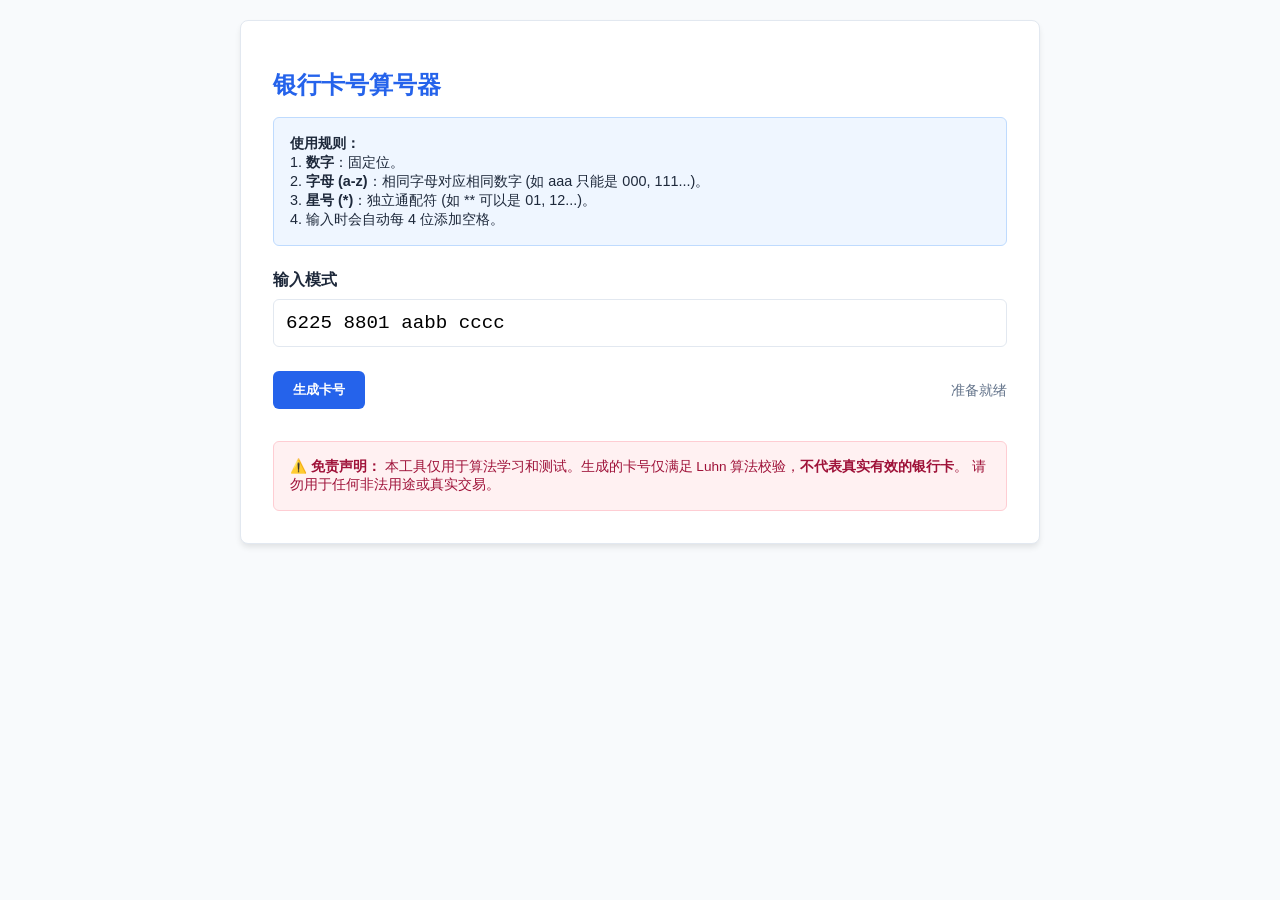
==== bank/index.html @ 79b9a86f "add bank card number generator" ====
<!DOCTYPE html>
<html lang="zh-CN">
<head>
    <meta charset="UTF-8">
    <meta name="viewport" content="width=device-width, initial-scale=1.0">
    <title>银行卡号算号器</title>
    <style>
        body {
            font-family: Roboto,"PingFang SC","Noto Sans CJK SC","Noto Sans SC","WenQuanYi Micro Hei","Helvetica Neue","Microsoft YaHei",Arial,sans-serif;
            background-color: #f8fafc;
            color: #1e293b;
            padding: 20px;
            max-width: 800px;
            margin: 0 auto;
        }

        h1 { font-size: 1.5rem; margin-bottom: 1rem; color: #2563eb; }

        .container {
            background: #ffffff;
            padding: 2rem;
            border-radius: 8px;
            box-shadow: 0 4px 6px -1px rgba(0, 0, 0, 0.1);
            border: 1px solid #e2e8f0;
        }

        .input-group { margin-bottom: 1.5rem; }

        label { display: block; font-weight: 600; margin-bottom: 0.5rem; }

        input[type="text"] {
            width: 100%;
            padding: 12px;
            border: 1px solid #e2e8f0;
            border-radius: 6px;
            font-size: 1.2rem;
            font-family: 'Courier New', monospace;
            box-sizing: border-box;
            outline: none;
        }

        input[type="text"]:focus {
            border-color: #2563eb;
            box-shadow: 0 0 0 3px rgba(37, 99, 235, 0.1);
        }

        .controls {
            display: flex;
            gap: 10px;
            margin-bottom: 1rem;
            align-items: center;
        }

        button {
            background-color: #2563eb;
            color: white;
            border: none;
            padding: 10px 20px;
            border-radius: 6px;
            cursor: pointer;
            font-weight: 600;
        }

        button:hover:not(:disabled) { background-color: #1d4ed8; }

        button:disabled {
            background-color: #94a3b8;
            cursor: not-allowed;
        }

        .stats {
            font-size: 0.9rem;
            color: #64748b;
            margin-left: auto;
        }

        #resultContainer {
            margin-top: 20px;
            font-family: 'Courier New', monospace;
            font-size: 1rem;
            line-height: 1.8;
            white-space: pre-wrap;
        }

        .rule-box {
            background: #eff6ff;
            border: 1px solid #bfdbfe;
            padding: 1rem;
            border-radius: 6px;
            margin-bottom: 1.5rem;
            font-size: 0.9rem;
        }

        .disclaimer {
            margin-top: 2rem;
            padding: 1rem;
            background-color: #fff1f2;
            border: 1px solid #fecdd3;
            border-radius: 6px;
            color: #9f1239;
            font-size: 0.85rem;
        }

        .loading-dots:after {
            content: ' .';
            animation: dots 1s steps(5, end) infinite;
        }
        @keyframes dots {
            0%, 20% { content: ' .'; }
            40% { content: ' ..'; }
            60% { content: ' ...'; }
            80%, 100% { content: ''; }
        }
    </style>
</head>

<body>

    <div class="container">
        <h1>银行卡号算号器</h1>

        <div class="rule-box">
            <strong>使用规则：</strong><br>
            1. <strong>数字</strong>：固定位。<br>
            2. <strong>字母 (a-z)</strong>：相同字母对应相同数字 (如 aaa 只能是 000, 111...)。<br>
            3. <strong>星号 (*)</strong>：独立通配符 (如 ** 可以是 01, 12...)。<br>
            4. 输入时会自动每 4 位添加空格。
        </div>

        <div class="input-group">
            <label for="pattern">输入模式</label>
            <input type="text" id="pattern" placeholder="6225 8801 aabb cccc" value="6225 8801 aabb cccc" autocomplete="off">
        </div>

        <div class="controls">
            <button id="btnGenerate" onclick="startGeneration()">生成卡号</button>
            <span class="stats" id="statusText">准备就绪</span>
        </div>

        <div id="resultContainer"></div>

        <div class="disclaimer">
            <strong>⚠️ 免责声明：</strong>
            本工具仅用于算法学习和测试。生成的卡号仅满足 Luhn 算法校验，<strong>不代表真实有效的银行卡</strong>。
            请勿用于任何非法用途或真实交易。
        </div>
    </div>

    <script>
        const MAX_RESULTS = 5000;

        // 输入框自动格式化（修复：第 5 个字符才开始加空格）
        const inputEl = document.getElementById('pattern');

        inputEl.addEventListener('input', function(e) {
            const cursorPos = e.target.selectionStart;
            const newValue = e.target.value;

            // 1. 移除所有空格，获取纯内容
            let cleanVal = newValue.replace(/\s/g, '');
            // 只保留数字、字母、星号
            cleanVal = cleanVal.replace(/[^0-9a-zA-Z*]/g, '');

            // 2. 每 4 个字符加一个空格，但只在后面还有字符时才加
            // 例如：6221 不加空格，62212 变成 6221 2
            let formattedVal = cleanVal.replace(/(.{4})(?=.)/g, '$1 ');

            // 3. 计算光标位置
            // 计算光标前的有效字符数（不含空格）
            const rawBeforeCursor = newValue.substring(0, cursorPos).replace(/\s/g, '');
            const validCharsBeforeCursor = rawBeforeCursor.replace(/[^0-9a-zA-Z*]/g, '').length;

            // 在格式化后的字符串中，每完整 4 个字符组后面有一个空格
            // 但最后一组如果不完整则没有空格
            // 所以光标前的空格数 = Math.floor((有效字符数 - 1) / 4)
            const spacesBeforeCursor = validCharsBeforeCursor > 0 ? Math.floor((validCharsBeforeCursor - 1) / 4) : 0;
            const newCursorPos = validCharsBeforeCursor + spacesBeforeCursor;

            // 4. 更新输入框
            if (newValue !== formattedVal) {
                e.target.value = formattedVal;
                e.target.selectionStart = e.target.selectionEnd = newCursorPos;
            }
        });

        // Luhn 算法校验
        function luhnCheck(cardNumber) {
            let sum = 0;
            let isSecond = false;
            for (let i = cardNumber.length - 1; i >= 0; i--) {
                let digit = parseInt(cardNumber[i]);
                if (isSecond) {
                    digit *= 2;
                    if (digit > 9) digit -= 9;
                }
                sum += digit;
                isSecond = !isSecond;
            }
            return sum % 10 === 0;
        }

        // 格式化输出 (每 4 位加空格)
        function formatCard(card) {
            return card.replace(/(.{4})/g, '$1 ').trim();
        }

        const sleep = (ms) => new Promise(resolve => setTimeout(resolve, ms));

        async function startGeneration() {
            const rawInput = document.getElementById('pattern').value;
            const resultContainer = document.getElementById('resultContainer');
            const statusText = document.getElementById('statusText');
            const btnGenerate = document.getElementById('btnGenerate');

            const cleanInput = rawInput.replace(/\s+/g, '').toLowerCase();

            if (!cleanInput) {
                alert("请输入包含数字、字母或 * 的模式");
                return;
            }

            // 解析模式
            const pattern = [];
            const uniqueLinks = new Set();
            let totalVariables = 0;

            for (let i = 0; i < cleanInput.length; i++) {
                const char = cleanInput[i];
                if (/[0-9]/.test(char)) {
                    pattern.push({ type: 'fixed', val: char });
                } else if (/[a-z]/.test(char)) {
                    pattern.push({ type: 'link', val: char });
                    uniqueLinks.add(char);
                } else if (char === '*') {
                    pattern.push({ type: 'star', val: `star_${i}` });
                    totalVariables++;
                }
            }

            totalVariables += uniqueLinks.size;

            if (totalVariables > 9) {
                if(!confirm(`警告：变量位数过多 (${totalVariables} 位)，计算量巨大。\n是否继续？`)) {
                    return;
                }
            }

            // 初始化 UI
            btnGenerate.disabled = true;
            btnGenerate.textContent = "生成中...";
            btnGenerate.classList.add('loading-dots');
            resultContainer.textContent = "";
            statusText.textContent = "正在计算...";

            const results = [];

            try {
                await generateAsync(0, {}, pattern, results, (count) => {
                    statusText.textContent = `已找到 ${count} 条...`;

                    if (results.length > 0 && results.length % 200 === 0) {
                        resultContainer.textContent = results.map(formatCard).join('\n');
                    }
                });

                resultContainer.textContent = results.map(formatCard).join('\n');
                statusText.textContent = `完成！共找到 ${results.length} 条。`;

                if (results.length >= MAX_RESULTS) {
                    statusText.textContent += " (已达到显示上限)";
                }

            } catch (e) {
                console.error(e);
                statusText.textContent = "生成中断或出错";
            } finally {
                btnGenerate.disabled = false;
                btnGenerate.textContent = "生成卡号";
                btnGenerate.classList.remove('loading-dots');
            }
        }

        async function generateAsync(index, currentMap, pattern, results, callback) {
            if (results.length >= MAX_RESULTS) return;

            if (index % 3000 === 0) {
                await sleep(0);
                if (results.length >= MAX_RESULTS) return;
            }

            if (index === pattern.length) {
                let cardStr = "";
                for (let p of pattern) {
                    if (p.type === 'fixed') {
                        cardStr += p.val;
                    } else {
                        cardStr += currentMap[p.val];
                    }
                }

                if (luhnCheck(cardStr)) {
                    results.push(cardStr);
                }

                callback(results.length);
                return;
            }

            const node = pattern[index];

            if (node.type === 'fixed') {
                await generateAsync(index + 1, currentMap, pattern, results, callback);
            } else if (node.type === 'link') {
                if (currentMap.hasOwnProperty(node.val)) {
                    await generateAsync(index + 1, currentMap, pattern, results, callback);
                } else {
                    for (let d = 0; d <= 9; d++) {
                        if (results.length >= MAX_RESULTS) break;
                        currentMap[node.val] = d;
                        await generateAsync(index + 1, currentMap, pattern, results, callback);
                    }
                    delete currentMap[node.val];
                }
            } else if (node.type === 'star') {
                for (let d = 0; d <= 9; d++) {
                    if (results.length >= MAX_RESULTS) break;
                    currentMap[node.val] = d;
                    await generateAsync(index + 1, currentMap, pattern, results, callback);
                }
                delete currentMap[node.val];
            }
        }
    </script>
</body>
</html>
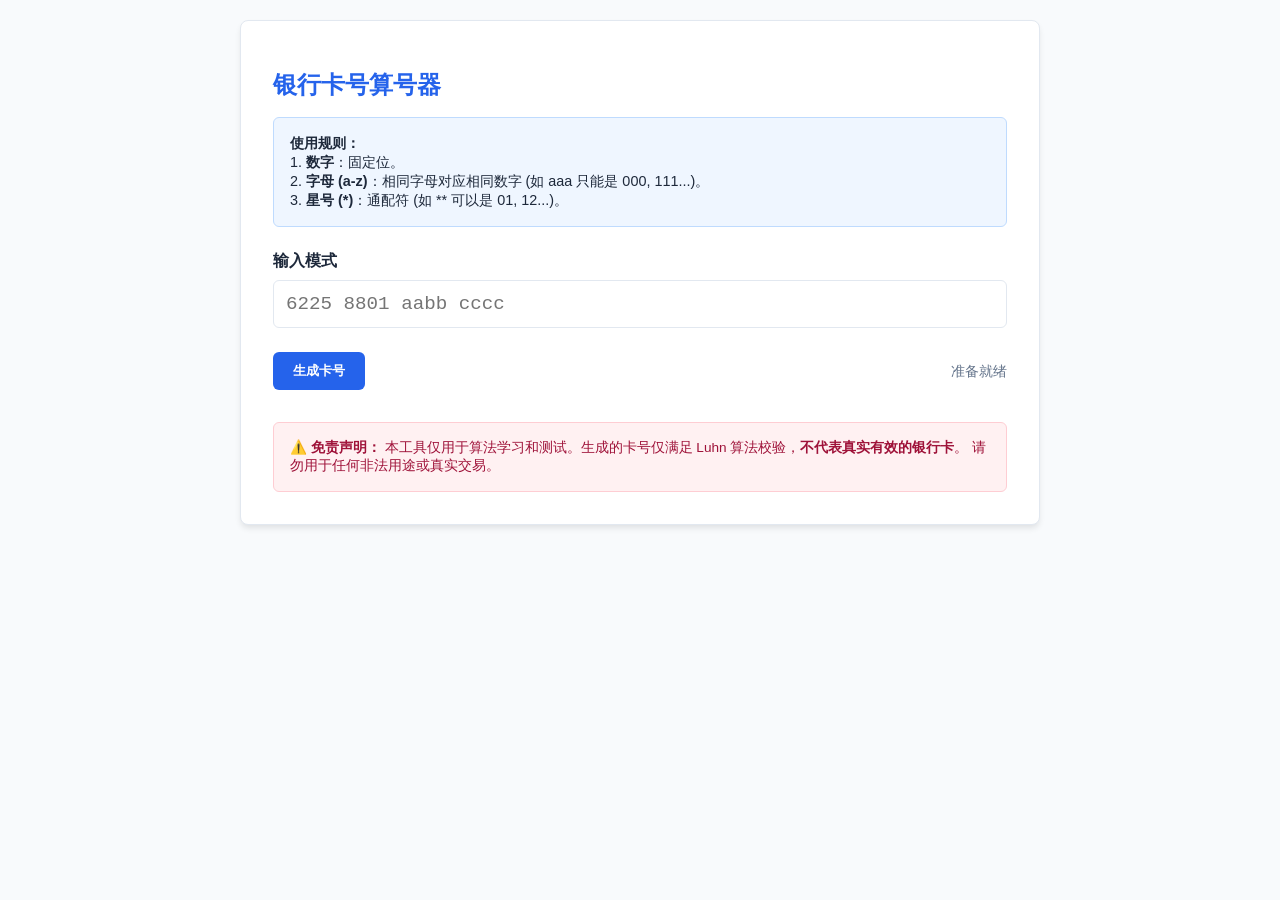
==== commit 5905d32c: "update bank" ====
--- a/bank/index.html
+++ b/bank/index.html
@@ -123,13 +123,12 @@
             <strong>使用规则：</strong><br>
             1. <strong>数字</strong>：固定位。<br>
             2. <strong>字母 (a-z)</strong>：相同字母对应相同数字 (如 aaa 只能是 000, 111...)。<br>
-            3. <strong>星号 (*)</strong>：独立通配符 (如 ** 可以是 01, 12...)。<br>
-            4. 输入时会自动每 4 位添加空格。
+            3. <strong>星号 (*)</strong>：通配符 (如 ** 可以是 01, 12...)。<br>
         </div>
 
         <div class="input-group">
             <label for="pattern">输入模式</label>
-            <input type="text" id="pattern" placeholder="6225 8801 aabb cccc" value="6225 8801 aabb cccc" autocomplete="off">
+            <input type="text" id="pattern" placeholder="6225 8801 aabb cccc" value="" autocomplete="off">
         </div>
 
         <div class="controls">
